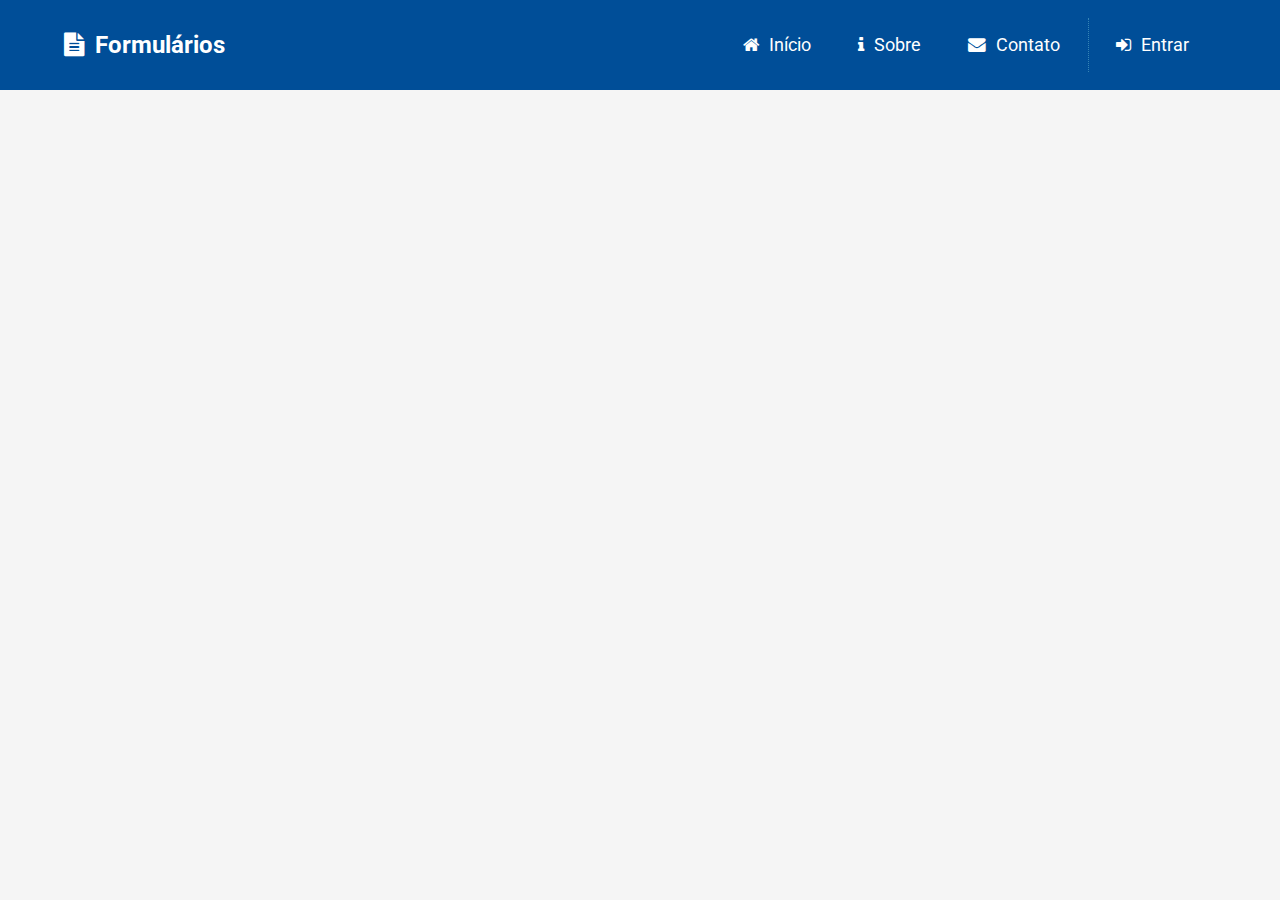
==== index.html @ 824e5d13 "Initial commit" ====
<!DOCTYPE html>
<html lang="en">
<head>
    <meta charset="UTF-8">
    <meta name="viewport" content="width=device-width, initial-scale=1.0">
    <link rel="stylesheet" href="https://stackpath.bootstrapcdn.com/font-awesome/4.7.0/css/font-awesome.min.css">
    <link rel="stylesheet" href="style.css">
    <title>Exercicio | Formulários</title>
</head>
<body>
    <header>
        <div class="logo">
            <a href="#">
                <h2><i class="fa fa-file-text icon"></i>Formulários</h2>
            </a>
        </div>
        <ul class="links">
            <li><a href="#"><i class="fa fa-home icon"></i>Início</a></li>
            <li><a href="#"><i class="fa fa-info icon"></i>Sobre</a></li>
            <li><a href="#"><i class="fa fa-envelope icon"></i>Contato</a></li>
            <hr>
            <li><a href="#"><i class="fa fa-sign-in icon"></i>Entrar</a></li>
        </ul>
    </header>
    <div class="container">
    </div>
</body>
</html>
---- style.css ----
@import url('https://fonts.googleapis.com/css?family=Roboto&display=swap');

* {
    margin: 0;
    padding: 0;
    box-sizing: border-box;
}

body {
    background-color: #f5f5f5;
    color: #fff;
    font-family: 'Roboto', sans-serif;
}

.container {
    width: 90%;
    margin: auto;
}

header {
    display: flex;
    width: 100%;
    height: 10vh;
    padding: 0 5%;
    background-color: #004E98;
    align-items: center;
    justify-content: space-between;
}

header a {
    color: #fff;
    text-decoration: none;
}

header .links {
    display: flex;
    width: 500px;
    height: 100%;
    justify-content: space-evenly;
    align-items: center;
    list-style-type: none;
}

header .links hr {
    height: 60%;
    border: none;
    border-right: 1px dotted #3685B5;
}

header .links li {
    padding: 15px 20px;
    font-size: 1.1rem;
    cursor: pointer;
    border-radius: 5px;
    transition: all 300ms;
}

header .links li:hover {
    background-color: #3685B5;
}

.icon {
    margin-right: 10px;
}
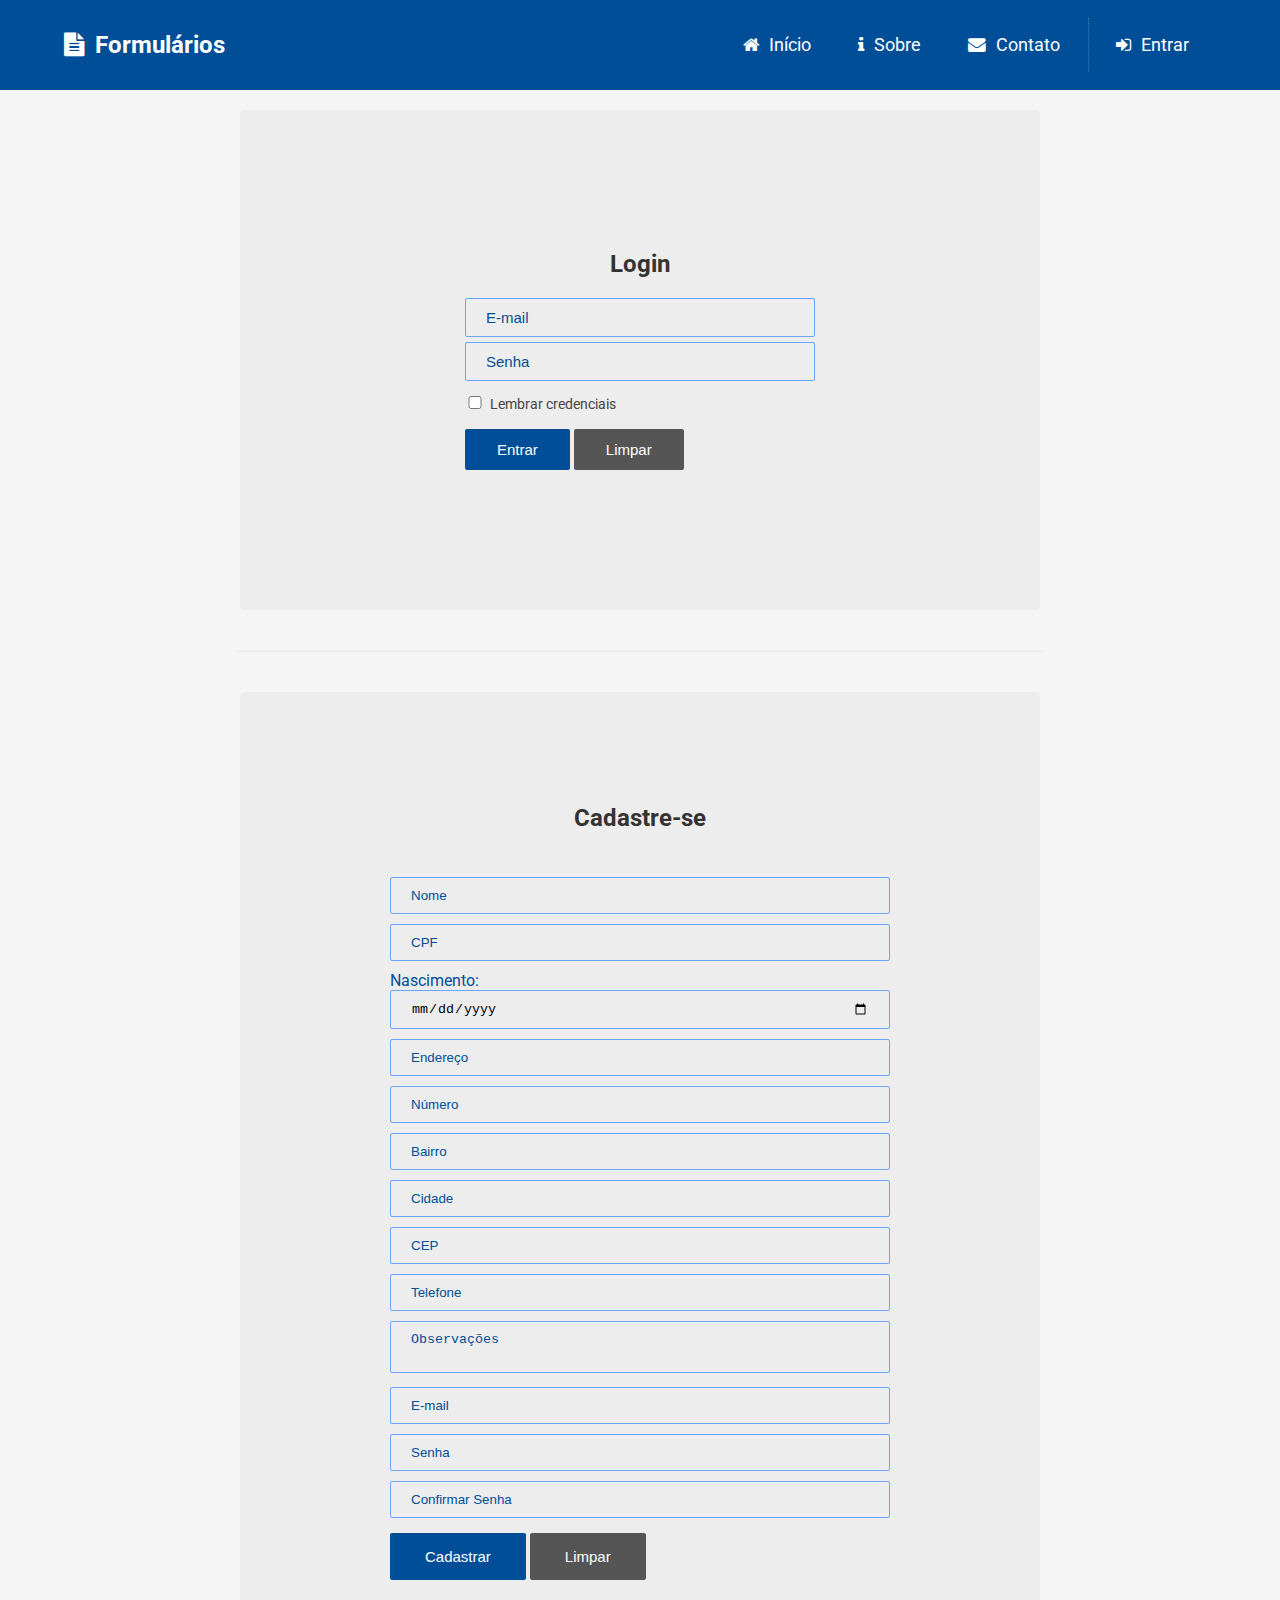
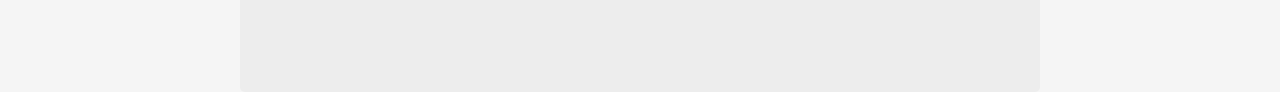
==== commit 6636bf40: "Adding SignIn and SignUp Forms" ====
--- a/index.html
+++ b/index.html
@@ -1,5 +1,6 @@
 <!DOCTYPE html>
 <html lang="en">
+
 <head>
     <meta charset="UTF-8">
     <meta name="viewport" content="width=device-width, initial-scale=1.0">
@@ -7,6 +8,7 @@
     <link rel="stylesheet" href="style.css">
     <title>Exercicio | Formulários</title>
 </head>
+
 <body>
     <header>
         <div class="logo">
@@ -23,6 +25,53 @@
         </ul>
     </header>
     <div class="container">
+
+        <!-- Sign in and Sign Up Section -->
+        <section id="signs">
+            <div class="sign-in">
+                <form action="#">
+                    <h2>Login</h2>
+                    <input type="email" placeholder="E-mail" required><br>
+                    <input type="password" placeholder="Senha" required><br>
+                    <div class="checkbox text-left">
+                        <input type="checkbox" name="remember" id="remember"><label for="remember">Lembrar
+                            credenciais</label><br>
+                    </div>
+                    <div class="text-left">
+                        <button type="submit">Entrar</button>
+                        <button type="reset">Limpar</button>
+                    </div>
+                </form>
+            </div>
+            <hr>
+            <div class="sign-up">
+                <form action="#">
+                    <h2>Cadastre-se</h2>
+                    <input type="text" name="nome" placeholder="Nome" required><br>
+                    <input type="text" name="cpf" placeholder="CPF" required><br>
+                    <div class="text-left">
+                        <label for="nascimento">Nascimento:</label><br>
+                        <input id="nascimento" type="date" required>
+                    </div>
+                    <input type="text" name="endereco" placeholder="Endereço" required><br>
+                    <input type="number" name="numero" placeholder="Número" required><br>
+                    <input type="text" name="bairro" placeholder="Bairro" required><br>
+                    <input type="text" name="cidade" placeholder="Cidade" required><br>
+                    <input type="text" name="cep" placeholder="CEP" required><br>
+                    <input type="tel" name="telefone" placeholder="Telefone" required><br>
+                    <textarea name="observacoes" placeholder="Observações"></textarea><br>
+                    <input type="text" name="email" placeholder="E-mail" required><br>
+                    <input type="password" name="senha" placeholder="Senha" required><br>
+                    <input type="password" name="confirmacao-senha" placeholder="Confirmar Senha" required><br>
+                    <div class="text-left">
+                        <button type="submit">Cadastrar</button>
+                        <button type="reset">Limpar</button>
+                    </div>
+
+                </form>
+            </div>
+        </section>
     </div>
 </body>
+
 </html>--- a/style.css
+++ b/style.css
@@ -8,15 +8,16 @@
 
 body {
     background-color: #f5f5f5;
-    color: #fff;
+    color: #333;
     font-family: 'Roboto', sans-serif;
 }
 
 .container {
-    width: 90%;
+    width: 70%;
     margin: auto;
 }
 
+/* Header */
 header {
     display: flex;
     width: 100%;
@@ -61,4 +62,146 @@
 
 .icon {
     margin-right: 10px;
+}
+
+.text-left {
+    text-align: left;
+}
+
+/* Signs Section */
+section#signs {
+    width: 100%;
+    height: 90vh;
+    margin: 20px auto;
+}
+
+section#signs .sign-in {
+    display: flex;
+    width: 800px;
+    margin: auto;
+    height: 500px;
+    background-color: #ededed;
+    text-align: center;
+    align-items: center;
+    justify-content: center;
+    border-radius: 5px;
+}
+
+section#signs .sign-in h2 {
+    margin-bottom: 20px;
+}
+
+
+section#signs .sign-in input {
+    width: 350px;
+    padding: 10px 20px;
+    font-size: 15px;
+    margin-bottom: 5px;
+    border: 1px solid #66a4fe;
+    border-radius: 2px;
+    background-color: transparent;
+}
+
+section#signs .sign-in input::placeholder {
+    color: #004E98;
+}
+
+section#signs .sign-in input:focus {
+    outline-color: #004E98;
+}
+
+section#signs .sign-in .checkbox {
+    margin: 10px 0;
+    font-size: 0.9rem;
+    color: #444;
+}
+
+section#signs .sign-in input[type=checkbox] {
+    width: 20px;
+    margin-right: 5px;
+}
+
+section#signs .sign-in button {
+    margin-top: 5px;
+    padding: 12px 32px;
+    font-size: 15px;
+    cursor: pointer;
+    border: none;
+    border-radius: 2px;
+}
+section#signs .sign-in button[type=submit] {
+    background-color: #004E98;
+    color: #fff;
+}
+section#signs .sign-in button[type=submit]:hover {
+    background-color: #003d87;
+}
+section#signs .sign-in button[type=reset] {
+    background-color: #555;
+    color: #fff;
+}
+section#signs .sign-in button[type=reset]:hover {
+    background-color: #444;
+}
+
+section#signs hr {
+    width: 90%;
+    margin: 40px auto;
+    border: none;
+    border-top: 2px solid #ececec;
+}
+
+section#signs .sign-up {
+    display: flex;
+    width: 800px;
+    margin: auto;
+    height: 1000px;
+    background-color: #ededed;
+    text-align: center;
+    align-items: center;
+    justify-content: center;
+    border-radius: 5px;
+}
+
+section#signs .sign-up h2 {
+    margin-bottom: 45px;
+}
+
+section#signs .sign-up input, section#signs .sign-up textarea {
+    width: 500px;
+    padding: 10px 20px;
+    margin-bottom: 10px;
+    border: 1px solid #66a4fe;
+    border-radius: 2px;
+    background-color: transparent;
+    resize: none;
+}
+section#signs .sign-up input:focus, section#signs .sign-up textarea:focus {
+    outline-color: #004E98;
+}
+section#signs .sign-up input::placeholder, section#signs .sign-up textarea::placeholder, section#signs .sign-up label {
+    color: #004E98;
+}
+
+section#signs .sign-up button {
+    margin-top: 5px;
+    padding: 15px 35px;
+    font-size: 15px;
+    cursor: pointer;
+    border: none;
+    border-radius: 2px;
+}
+section#signs .sign-up button[type=submit] {
+    background-color: #004E98;
+    color: #fff;
+}
+section#signs .sign-up button[type=submit]:hover {
+    background-color: #003d87;
+}
+section#signs .sign-up button[type=reset] {
+    background-color: #555;
+    color: #fff;
+}
+section#signs .sign-up button[type=reset]:hover {
+    background-color: #444;
 }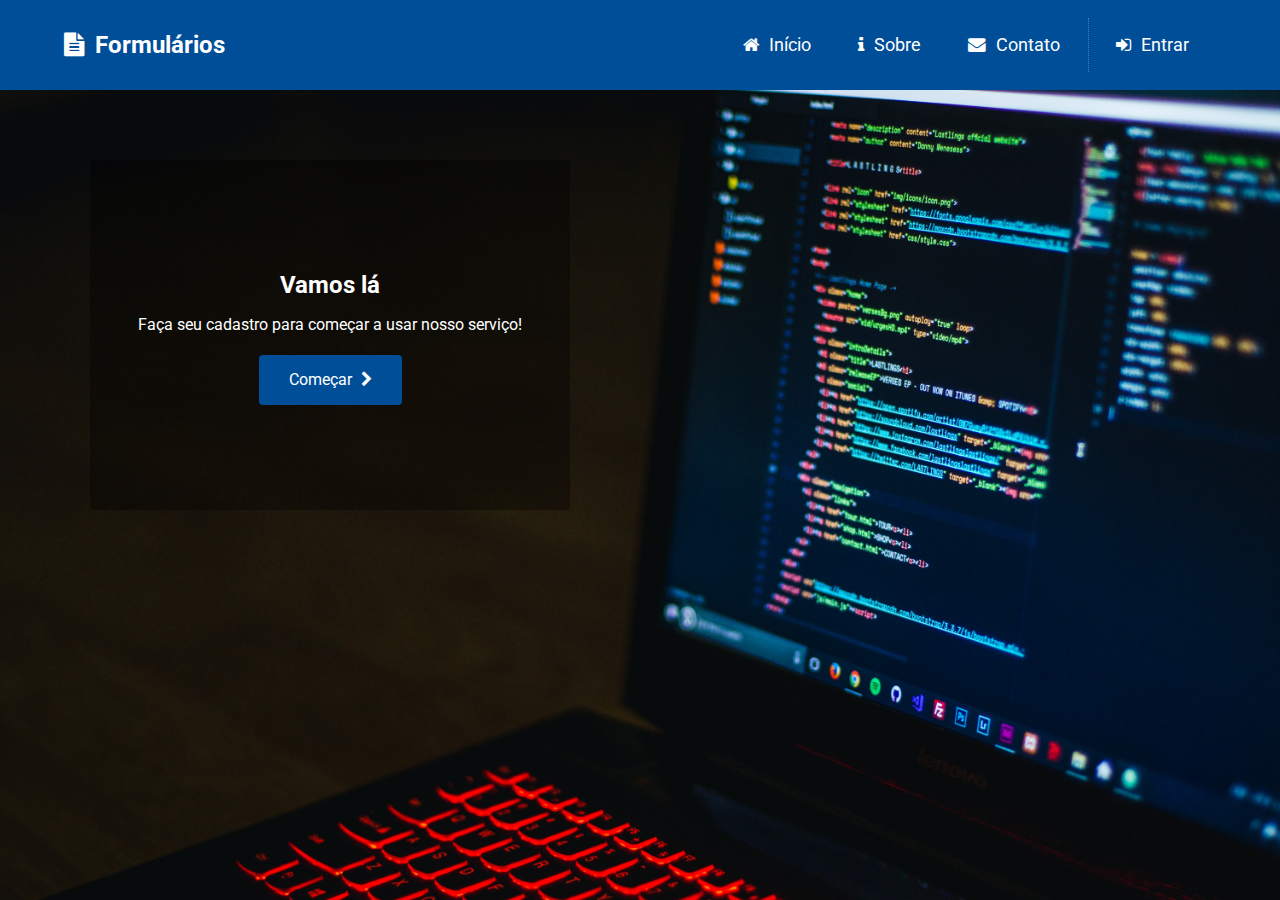
==== commit 5db705ba: "Exercise Finished" ====
--- a/index.html
+++ b/index.html
@@ -12,66 +12,26 @@
 <body>
     <header>
         <div class="logo">
-            <a href="#">
+            <a href="index.html">
                 <h2><i class="fa fa-file-text icon"></i>Formulários</h2>
             </a>
         </div>
         <ul class="links">
-            <li><a href="#"><i class="fa fa-home icon"></i>Início</a></li>
-            <li><a href="#"><i class="fa fa-info icon"></i>Sobre</a></li>
-            <li><a href="#"><i class="fa fa-envelope icon"></i>Contato</a></li>
+            <li><a href="index.html"><i class="fa fa-home icon"></i>Início</a></li>
+            <li><a href="sobre.html"><i class="fa fa-info icon"></i>Sobre</a></li>
+            <li><a href="contato.html"><i class="fa fa-envelope icon"></i>Contato</a></li>
             <hr>
-            <li><a href="#"><i class="fa fa-sign-in icon"></i>Entrar</a></li>
+            <li><a href="entrar.html"><i class="fa fa-sign-in icon"></i>Entrar</a></li>
         </ul>
     </header>
-    <div class="container">
+    <div class="showcase">
+        <div class="message">
+            <h2>Vamos lá</h2>
+            <p>Faça seu cadastro para começar a usar nosso serviço!</p>
+            <a href="entrar.html">Começar <i class="fa fa-chevron-right icon-message"></i></a>
+        </div>
+    </div>
 
-        <!-- Sign in and Sign Up Section -->
-        <section id="signs">
-            <div class="sign-in">
-                <form action="#">
-                    <h2>Login</h2>
-                    <input type="email" placeholder="E-mail" required><br>
-                    <input type="password" placeholder="Senha" required><br>
-                    <div class="checkbox text-left">
-                        <input type="checkbox" name="remember" id="remember"><label for="remember">Lembrar
-                            credenciais</label><br>
-                    </div>
-                    <div class="text-left">
-                        <button type="submit">Entrar</button>
-                        <button type="reset">Limpar</button>
-                    </div>
-                </form>
-            </div>
-            <hr>
-            <div class="sign-up">
-                <form action="#">
-                    <h2>Cadastre-se</h2>
-                    <input type="text" name="nome" placeholder="Nome" required><br>
-                    <input type="text" name="cpf" placeholder="CPF" required><br>
-                    <div class="text-left">
-                        <label for="nascimento">Nascimento:</label><br>
-                        <input id="nascimento" type="date" required>
-                    </div>
-                    <input type="text" name="endereco" placeholder="Endereço" required><br>
-                    <input type="number" name="numero" placeholder="Número" required><br>
-                    <input type="text" name="bairro" placeholder="Bairro" required><br>
-                    <input type="text" name="cidade" placeholder="Cidade" required><br>
-                    <input type="text" name="cep" placeholder="CEP" required><br>
-                    <input type="tel" name="telefone" placeholder="Telefone" required><br>
-                    <textarea name="observacoes" placeholder="Observações"></textarea><br>
-                    <input type="text" name="email" placeholder="E-mail" required><br>
-                    <input type="password" name="senha" placeholder="Senha" required><br>
-                    <input type="password" name="confirmacao-senha" placeholder="Confirmar Senha" required><br>
-                    <div class="text-left">
-                        <button type="submit">Cadastrar</button>
-                        <button type="reset">Limpar</button>
-                    </div>
-
-                </form>
-            </div>
-        </section>
-    </div>
 </body>
 
 </html>--- a/style.css
+++ b/style.css
@@ -4,12 +4,12 @@
     margin: 0;
     padding: 0;
     box-sizing: border-box;
+    font-family: 'Roboto', sans-serif;
 }
 
 body {
     background-color: #f5f5f5;
     color: #333;
-    font-family: 'Roboto', sans-serif;
 }
 
 .container {
@@ -60,12 +60,209 @@
     background-color: #3685B5;
 }
 
+header .links li.logout:hover{
+    background-color: #dd3333de;
+}
+
 .icon {
     margin-right: 10px;
 }
 
 .text-left {
     text-align: left;
+}
+
+/* Showcase */
+.showcase {
+    height: 90vh;
+    position: relative;
+    background: url('./images/showcase.jpg') no-repeat center center/cover;
+}
+
+.showcase .message {
+    display: flex;
+    flex-direction: column;
+    position: absolute;
+    top: 70px;
+    left: 90px;
+    background-color: #00000055;
+    color: #fff;
+    width: 480px;
+    height: 350px;
+    align-items: center;
+    justify-content: center;
+    border-radius: 3px;
+    line-height: 2.5rem;
+}
+
+.showcase .message a {
+    margin-top: 10px;
+    padding: 5px 30px;
+    color: #fff;
+    background-color: #004E98;
+    text-decoration: none;
+    border-radius: 4px;
+    transition: all 500ms;
+}
+.showcase .message a:hover {
+    background-color: #fff;
+    color: #004E98
+}
+.showcase .message .icon-message {
+    margin-left: 5px;
+}
+
+/* Sobre */
+.about {
+    width: 800px;
+    height: 90vh;
+    margin: auto;
+    padding: 80px;
+    text-align: justify;
+    line-height: 1.5rem;
+    background-color: #ededed;
+} 
+
+.about h2 {
+    margin-bottom: 20px;
+}
+.about p {
+    margin-bottom: 30px;
+}
+
+.about .founder {
+    margin-top: 50px;
+    text-align: center;
+}
+.about img {
+    width: 300px;
+    border-radius: 150px;
+}
+.about h3 {
+    text-align: center;
+}
+
+/* Perfil */
+.perfil-options {
+    width: 800px;
+    height: 90vh;
+    margin: auto;
+    padding: 80px;
+    text-align: justify;
+    line-height: 1.5rem;
+    background-color: #ededed;
+    text-align: center;
+} 
+
+.perfil-options .user-photo {
+    width: 200px;
+    height: 200px;
+    background: url('/images/userphoto.jpg') no-repeat center top/cover;
+    border-radius: 100px;
+    margin: 10px auto;
+}
+
+.perfil-options .button-options {
+    margin-top: 30px;
+}
+
+.perfil-options .button-options .btn-mudar-senha {
+    padding: 10px 20px;
+    color: #fff;
+    background-color: #004E98;
+    border-radius: 4px;
+    text-decoration: none;
+    transition: all 300ms;
+}
+
+.perfil-options .button-options .btn-sair {
+    padding: 10px 20px;
+    color: #fff;
+    background-color: #d33;
+    border-radius: 4px;
+    text-decoration: none;
+    transition: all 300ms;
+}
+
+ /* Change password */
+ section#change-password {
+    width: 100%;
+    height: 90vh;
+    margin: 20px auto;
+}
+
+section#change-password .change-password {
+    display: flex;
+    width: 800px;
+    margin: auto;
+    height: 500px;
+    background-color: #ededed;
+    text-align: center;
+    align-items: center;
+    justify-content: center;
+    border-radius: 5px;
+}
+
+section#change-password .change-password h2 {
+    margin-bottom: 20px;
+}
+
+
+section#change-password .change-password input {
+    width: 350px;
+    padding: 10px 20px;
+    font-size: 15px;
+    margin-bottom: 5px;
+    border: 1px solid #66a4fe;
+    border-radius: 2px;
+    background-color: transparent;
+}
+
+section#change-password .change-password input::placeholder {
+    color: #004E98;
+}
+
+section#change-password .change-password input:focus {
+    outline-color: #004E98;
+}
+
+section#change-password .change-password .checkbox {
+    margin: 10px 0;
+    font-size: 0.9rem;
+    color: #444;
+}
+
+section#change-password .change-password input[type=checkbox] {
+    width: 20px;
+    margin-right: 5px;
+}
+
+section#change-password .change-password button {
+    margin-top: 5px;
+    padding: 12px 32px;
+    font-size: 15px;
+    cursor: pointer;
+    border: none;
+    border-radius: 2px;
+}
+section#change-password .change-password button[type=submit] {
+    background-color: #004E98;
+    color: #fff;
+}
+section#change-password .change-password button[type=submit]:hover {
+    background-color: #003d87;
+}
+section#change-password .change-password .btn-cancel {
+    margin-top: 5px;
+    padding: 12px 32px;
+    font-size: 15px;
+    border-radius: 2px;
+    text-decoration: none;
+    background-color: #d33;
+    color: #fff;
+}
+section#change-password .change-password .btn-cancel:hover {
+    background-color: #e44;
 }
 
 /* Signs Section */
@@ -204,4 +401,64 @@
 }
 section#signs .sign-up button[type=reset]:hover {
     background-color: #444;
+}
+
+/* Contact Section */
+section#contact form {
+    display: flex;
+    flex-direction: column;
+    width: 800px;
+    margin: auto;
+    height: 90vh;
+    background-color: #ededed;
+    text-align: center;
+    align-items: center;
+    justify-content: center;
+    border-radius: 5px;
+}
+
+section#contact form h2 {
+    margin-bottom: 15px;
+}
+section#contact form p {
+    font-size: 1.2rem;
+    margin-bottom: 30px;
+}
+
+section#contact form input, section#contact form textarea {
+    width: 500px;
+    padding: 10px 20px;
+    border: 1px solid #66a4fe;
+    border-radius: 2px;
+    background-color: transparent;
+    resize: none;
+}
+section#contact form input:focus, section#contact form textarea:focus {
+    outline-color: #004E98;
+}
+section#contact form input::placeholder, section#contact form textarea::placeholder, section#contact form label {
+    color: #004E98;
+}
+
+section#contact form button {
+    margin-top: 5px;
+    padding: 15px 35px;
+    font-size: 15px;
+    cursor: pointer;
+    border: none;
+    border-radius: 2px;
+}
+section#contact form button[type=submit] {
+    background-color: #004E98;
+    color: #fff;
+}
+section#contact form button[type=submit]:hover {
+    background-color: #003d87;
+}
+section#contact form button[type=reset] {
+    background-color: #555;
+    color: #fff;
+}
+section#contact form button[type=reset]:hover {
+    background-color: #444;
 }